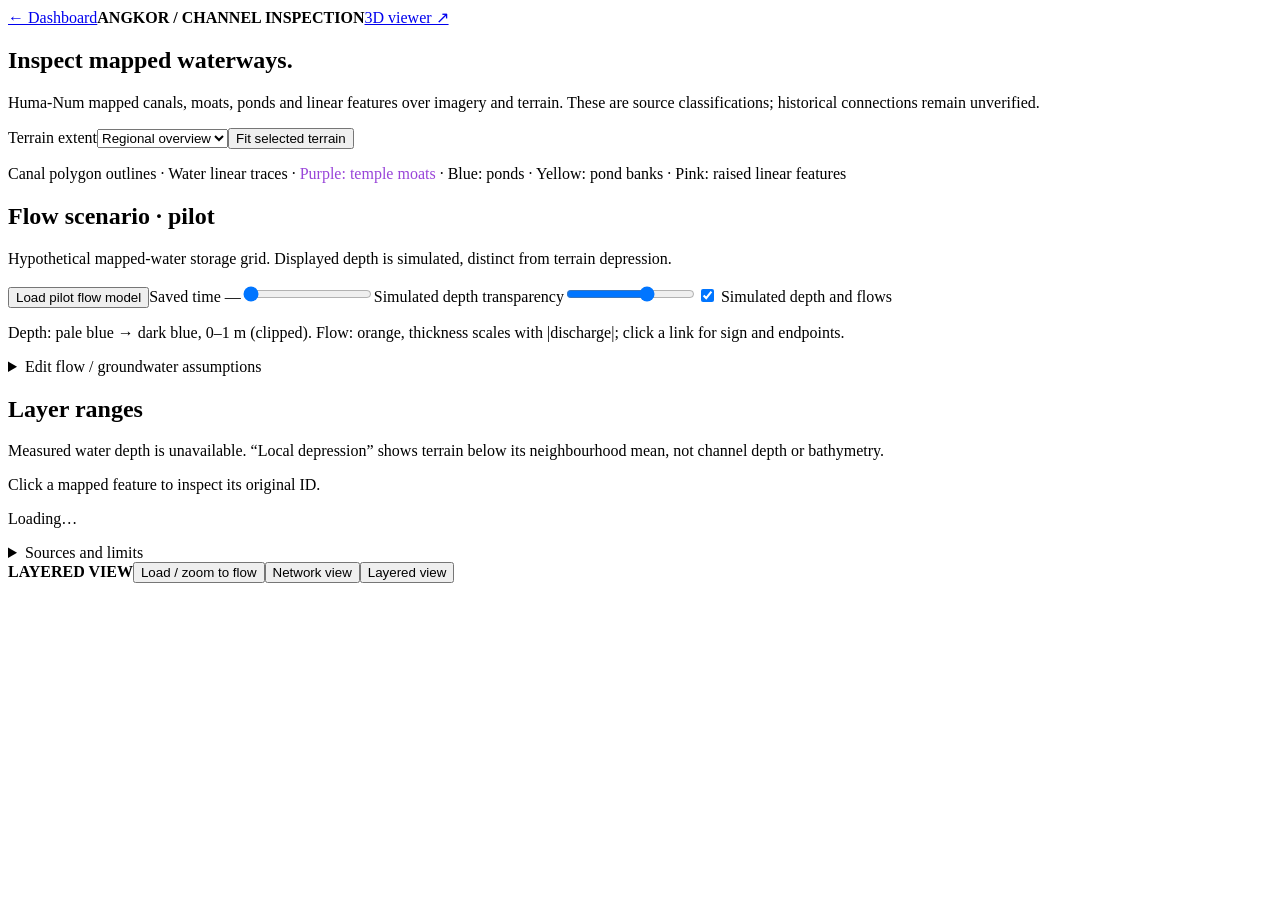
==== web/channel-inspector.html @ bc34ad65 "base flow model integrated" ====
<!doctype html><html lang="en"><head><meta charset="utf-8"><meta name="viewport" content="width=device-width,initial-scale=1"><title>Angkor · Channel inspection</title><link rel="stylesheet" href="/vendor/leaflet/leaflet.css"><link rel="stylesheet" href="/channel-inspector.css"><script src="/vendor/leaflet/leaflet.js" defer></script><script src="/channel-inspector.js" defer></script></head><body><header><a href="/">← Dashboard</a><strong>ANGKOR / CHANNEL INSPECTION</strong><a href="/model-view?terrain=topsar_detail">3D viewer ↗</a></header><main><aside><h1>Inspect mapped waterways.</h1><p>Huma-Num mapped canals, moats, ponds and linear features over imagery and terrain. These are source classifications; historical connections remain unverified.</p><label for="extent">Terrain extent</label><select id="extent"><option value="overview">Regional overview</option><option value="detail">0.5 m pilot detail</option></select><button id="fit">Fit selected terrain</button><p id="resolution"></p><section id="layers"></section><p><span class="swatch canal"></span> Canal polygon outlines · <span class="swatch water"></span> Water linear traces · <span style="color:#9945d9">Purple: temple moats</span> · Blue: ponds · Yellow: pond banks · Pink: raised linear features</p><section><h2>Flow scenario · pilot</h2><p>Hypothetical mapped-water storage grid. Displayed depth is simulated, distinct from terrain depression.</p><button id="load-flow">Load pilot flow model</button><label for="flow-time">Saved time <output id="flow-time-label">—</output></label><input id="flow-time" type="range" min="0" max="0" value="0"><label for="flow-alpha">Simulated depth transparency</label><input id="flow-alpha" type="range" min="0" max="100" value="65"><label><input type="checkbox" id="flow-visible" checked> Simulated depth and flows</label><p>Depth: pale blue → dark blue, 0–1 m (clipped). Flow: orange, thickness scales with |discharge|; click a link for sign and endpoints.</p><details><summary>Edit flow / groundwater assumptions</summary><p>Groundwater is optional. Porosity, specific yield, conductivity or intrinsic permeability, bed thickness and initial head are editable below. Defaults are illustrative, not local measurements.</p><textarea id="flow-config" aria-label="Flow and groundwater configuration" spellcheck="false" style="width:100%;height:360px;font:12px monospace"></textarea><button id="run-flow">Run edited scenario</button></details><pre id="flow-budget" style="white-space:pre-wrap;font-size:11px"></pre><p id="flow-status" role="status"></p></section><h2>Layer ranges</h2><p id="ranges"></p><p class="notice">Measured water depth is unavailable. “Local depression” shows terrain below its neighbourhood mean, not channel depth or bathymetry.</p><p id="selection">Click a mapped feature to inspect its original ID.</p><p id="status" role="status">Loading…</p><details><summary>Sources and limits</summary><p>Source: user-supplied Huma-Num QGIS project and 0.5 m DTM. Elevation metres are provisionally assumed; vertical datum and accuracy require confirmation. Colour ranges use percentile clipping, not data removal. Imagery dates vary; imagery and terrain may represent different dates.</p><p id="relief"></p><p>Private inspection derivatives only. Original survey files and Archaeoscape remain blocked from general asset serving. This local dashboard has no login; people who can reach this server can view these selected derivatives.</p><p>Imagery: Esri World Imagery. Source: Esri, Vantor, Earthstar Geographics, and the GIS User Community.</p></details></aside><div class="map-area"><div class="flow-tools"><strong id="view-label">LAYERED VIEW</strong><button id="focus-flow">Load / zoom to flow</button><button id="network-view">Network view</button><button id="layered-view">Layered view</button></div><div id="map" aria-label="Layered channel inspection map"></div></div></main></body></html>
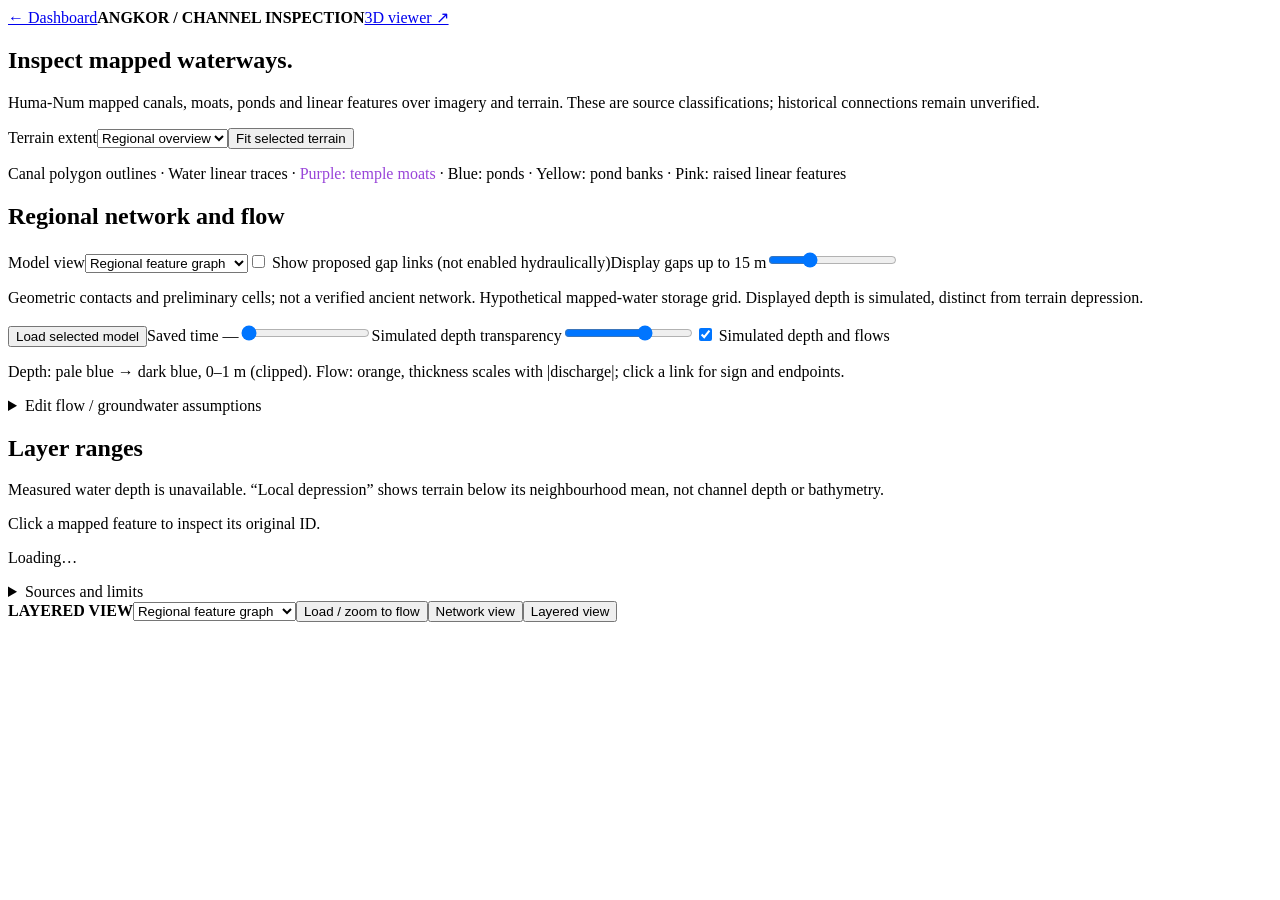
==== commit 5d845959: "bare bones flow network" ====
--- a/web/channel-inspector.html
+++ b/web/channel-inspector.html
@@ -1 +1 @@
-<!doctype html><html lang="en"><head><meta charset="utf-8"><meta name="viewport" content="width=device-width,initial-scale=1"><title>Angkor · Channel inspection</title><link rel="stylesheet" href="/vendor/leaflet/leaflet.css"><link rel="stylesheet" href="/channel-inspector.css"><script src="/vendor/leaflet/leaflet.js" defer></script><script src="/channel-inspector.js" defer></script></head><body><header><a href="/">← Dashboard</a><strong>ANGKOR / CHANNEL INSPECTION</strong><a href="/model-view?terrain=topsar_detail">3D viewer ↗</a></header><main><aside><h1>Inspect mapped waterways.</h1><p>Huma-Num mapped canals, moats, ponds and linear features over imagery and terrain. These are source classifications; historical connections remain unverified.</p><label for="extent">Terrain extent</label><select id="extent"><option value="overview">Regional overview</option><option value="detail">0.5 m pilot detail</option></select><button id="fit">Fit selected terrain</button><p id="resolution"></p><section id="layers"></section><p><span class="swatch canal"></span> Canal polygon outlines · <span class="swatch water"></span> Water linear traces · <span style="color:#9945d9">Purple: temple moats</span> · Blue: ponds · Yellow: pond banks · Pink: raised linear features</p><section><h2>Flow scenario · pilot</h2><p>Hypothetical mapped-water storage grid. Displayed depth is simulated, distinct from terrain depression.</p><button id="load-flow">Load pilot flow model</button><label for="flow-time">Saved time <output id="flow-time-label">—</output></label><input id="flow-time" type="range" min="0" max="0" value="0"><label for="flow-alpha">Simulated depth transparency</label><input id="flow-alpha" type="range" min="0" max="100" value="65"><label><input type="checkbox" id="flow-visible" checked> Simulated depth and flows</label><p>Depth: pale blue → dark blue, 0–1 m (clipped). Flow: orange, thickness scales with |discharge|; click a link for sign and endpoints.</p><details><summary>Edit flow / groundwater assumptions</summary><p>Groundwater is optional. Porosity, specific yield, conductivity or intrinsic permeability, bed thickness and initial head are editable below. Defaults are illustrative, not local measurements.</p><textarea id="flow-config" aria-label="Flow and groundwater configuration" spellcheck="false" style="width:100%;height:360px;font:12px monospace"></textarea><button id="run-flow">Run edited scenario</button></details><pre id="flow-budget" style="white-space:pre-wrap;font-size:11px"></pre><p id="flow-status" role="status"></p></section><h2>Layer ranges</h2><p id="ranges"></p><p class="notice">Measured water depth is unavailable. “Local depression” shows terrain below its neighbourhood mean, not channel depth or bathymetry.</p><p id="selection">Click a mapped feature to inspect its original ID.</p><p id="status" role="status">Loading…</p><details><summary>Sources and limits</summary><p>Source: user-supplied Huma-Num QGIS project and 0.5 m DTM. Elevation metres are provisionally assumed; vertical datum and accuracy require confirmation. Colour ranges use percentile clipping, not data removal. Imagery dates vary; imagery and terrain may represent different dates.</p><p id="relief"></p><p>Private inspection derivatives only. Original survey files and Archaeoscape remain blocked from general asset serving. This local dashboard has no login; people who can reach this server can view these selected derivatives.</p><p>Imagery: Esri World Imagery. Source: Esri, Vantor, Earthstar Geographics, and the GIS User Community.</p></details></aside><div class="map-area"><div class="flow-tools"><strong id="view-label">LAYERED VIEW</strong><button id="focus-flow">Load / zoom to flow</button><button id="network-view">Network view</button><button id="layered-view">Layered view</button></div><div id="map" aria-label="Layered channel inspection map"></div></div></main></body></html>
+<!doctype html><html lang="en"><head><meta charset="utf-8"><meta name="viewport" content="width=device-width,initial-scale=1"><title>Angkor · Channel inspection</title><link rel="stylesheet" href="/vendor/leaflet/leaflet.css"><link rel="stylesheet" href="/channel-inspector.css"><script src="/vendor/leaflet/leaflet.js" defer></script><script src="/channel-inspector.js" defer></script></head><body><header><a href="/">← Dashboard</a><strong>ANGKOR / CHANNEL INSPECTION</strong><a href="/model-view?terrain=topsar_detail">3D viewer ↗</a></header><main><aside><h1>Inspect mapped waterways.</h1><p>Huma-Num mapped canals, moats, ponds and linear features over imagery and terrain. These are source classifications; historical connections remain unverified.</p><label for="extent">Terrain extent</label><select id="extent"><option value="overview">Regional overview</option><option value="detail">0.5 m pilot detail</option></select><button id="fit">Fit selected terrain</button><p id="resolution"></p><section id="layers"></section><p><span class="swatch canal"></span> Canal polygon outlines · <span class="swatch water"></span> Water linear traces · <span style="color:#9945d9">Purple: temple moats</span> · Blue: ponds · Yellow: pond banks · Pink: raised linear features</p><section><h2>Regional network and flow</h2><label for="model-scope">Model view</label><select id="model-scope"><option value="features">Regional feature graph</option><option value="regional">Regional hydraulic cells</option><option value="pilot">Original 256 m pilot</option></select><label><input type="checkbox" id="show-proposals"> Show proposed gap links (not enabled hydraulically)</label><label for="gap-distance">Display gaps up to <output id="gap-label">15 m</output></label><input id="gap-distance" type="range" min="0" max="50" value="15"><p id="graph-stats"></p><p>Geometric contacts and preliminary cells; not a verified ancient network. Hypothetical mapped-water storage grid. Displayed depth is simulated, distinct from terrain depression.</p><button id="load-flow">Load selected model</button><label for="flow-time">Saved time <output id="flow-time-label">—</output></label><input id="flow-time" type="range" min="0" max="0" value="0"><label for="flow-alpha">Simulated depth transparency</label><input id="flow-alpha" type="range" min="0" max="100" value="65"><label><input type="checkbox" id="flow-visible" checked> Simulated depth and flows</label><p>Depth: pale blue → dark blue, 0–1 m (clipped). Flow: orange, thickness scales with |discharge|; click a link for sign and endpoints.</p><details><summary>Edit flow / groundwater assumptions</summary><p>Groundwater is optional. Porosity, specific yield, conductivity or intrinsic permeability, bed thickness and initial head are editable below. Defaults are illustrative, not local measurements.</p><textarea id="flow-config" aria-label="Flow and groundwater configuration" spellcheck="false" style="width:100%;height:360px;font:12px monospace"></textarea><button id="run-flow">Run edited scenario</button></details><pre id="flow-budget" style="white-space:pre-wrap;font-size:11px"></pre><p id="flow-status" role="status"></p></section><h2>Layer ranges</h2><p id="ranges"></p><p class="notice">Measured water depth is unavailable. “Local depression” shows terrain below its neighbourhood mean, not channel depth or bathymetry.</p><p id="selection">Click a mapped feature to inspect its original ID.</p><p id="status" role="status">Loading…</p><details><summary>Sources and limits</summary><p>Source: user-supplied Huma-Num QGIS project and 0.5 m DTM. Elevation metres are provisionally assumed; vertical datum and accuracy require confirmation. Colour ranges use percentile clipping, not data removal. Imagery dates vary; imagery and terrain may represent different dates.</p><p id="relief"></p><p>Private inspection derivatives only. Original survey files and Archaeoscape remain blocked from general asset serving. This local dashboard has no login; people who can reach this server can view these selected derivatives.</p><p>Imagery: Esri World Imagery. Source: Esri, Vantor, Earthstar Geographics, and the GIS User Community.</p></details></aside><div class="map-area"><div class="flow-tools"><strong id="view-label">LAYERED VIEW</strong><select id="quick-model-scope" aria-label="Select network or hydraulic model"><option value="features">Regional feature graph</option><option value="regional">Regional hydraulic cells</option><option value="pilot">Original pilot</option></select><button id="focus-flow">Load / zoom to flow</button><button id="network-view">Network view</button><button id="layered-view">Layered view</button></div><div id="map" aria-label="Layered channel inspection map"></div></div></main></body></html>
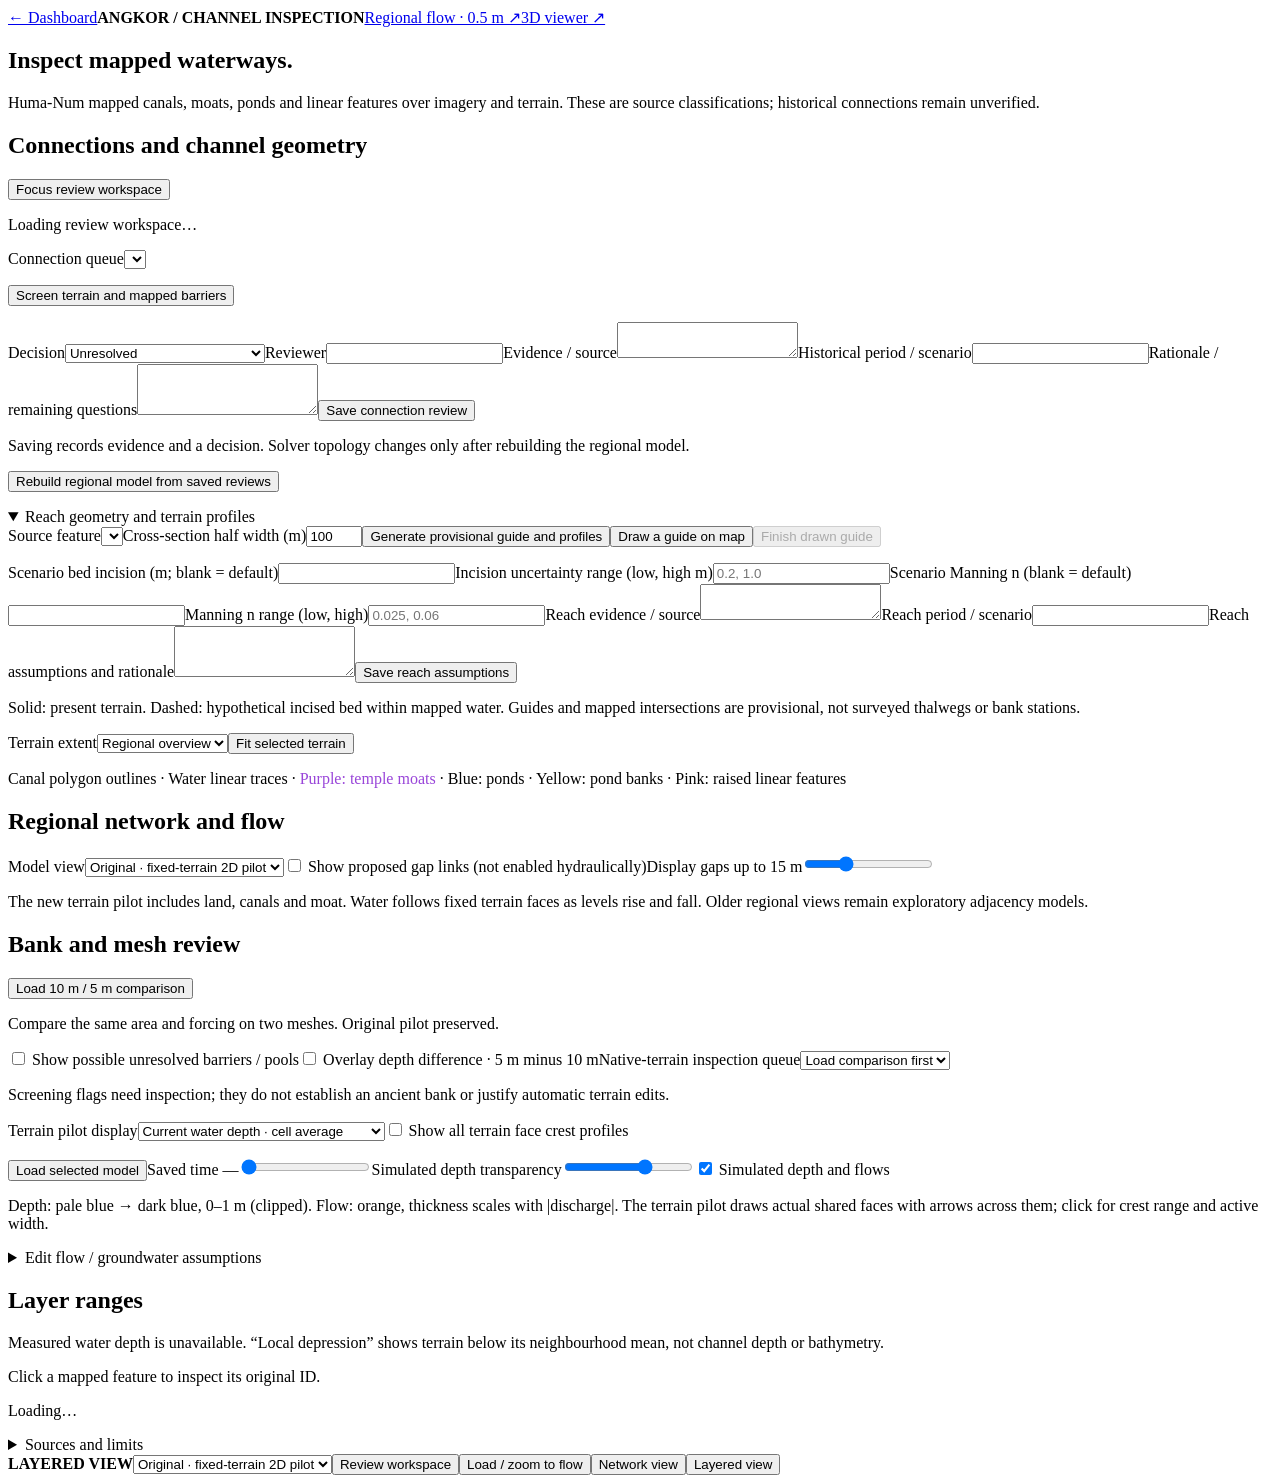
==== commit a2a6d7a3: "fixed terrain 2d pilot" ====
--- a/web/channel-inspector.html
+++ b/web/channel-inspector.html
@@ -1 +1 @@
-<!doctype html><html lang="en"><head><meta charset="utf-8"><meta name="viewport" content="width=device-width,initial-scale=1"><title>Angkor · Channel inspection</title><link rel="stylesheet" href="/vendor/leaflet/leaflet.css"><link rel="stylesheet" href="/channel-inspector.css"><script src="/vendor/leaflet/leaflet.js" defer></script><script src="/channel-inspector.js" defer></script></head><body><header><a href="/">← Dashboard</a><strong>ANGKOR / CHANNEL INSPECTION</strong><a href="/model-view?terrain=topsar_detail">3D viewer ↗</a></header><main><aside><h1>Inspect mapped waterways.</h1><p>Huma-Num mapped canals, moats, ponds and linear features over imagery and terrain. These are source classifications; historical connections remain unverified.</p><label for="extent">Terrain extent</label><select id="extent"><option value="overview">Regional overview</option><option value="detail">0.5 m pilot detail</option></select><button id="fit">Fit selected terrain</button><p id="resolution"></p><section id="layers"></section><p><span class="swatch canal"></span> Canal polygon outlines · <span class="swatch water"></span> Water linear traces · <span style="color:#9945d9">Purple: temple moats</span> · Blue: ponds · Yellow: pond banks · Pink: raised linear features</p><section><h2>Regional network and flow</h2><label for="model-scope">Model view</label><select id="model-scope"><option value="features">Regional feature graph</option><option value="regional">Regional hydraulic cells</option><option value="pilot">Original 256 m pilot</option></select><label><input type="checkbox" id="show-proposals"> Show proposed gap links (not enabled hydraulically)</label><label for="gap-distance">Display gaps up to <output id="gap-label">15 m</output></label><input id="gap-distance" type="range" min="0" max="50" value="15"><p id="graph-stats"></p><p>Geometric contacts and preliminary cells; not a verified ancient network. Hypothetical mapped-water storage grid. Displayed depth is simulated, distinct from terrain depression.</p><button id="load-flow">Load selected model</button><label for="flow-time">Saved time <output id="flow-time-label">—</output></label><input id="flow-time" type="range" min="0" max="0" value="0"><label for="flow-alpha">Simulated depth transparency</label><input id="flow-alpha" type="range" min="0" max="100" value="65"><label><input type="checkbox" id="flow-visible" checked> Simulated depth and flows</label><p>Depth: pale blue → dark blue, 0–1 m (clipped). Flow: orange, thickness scales with |discharge|; click a link for sign and endpoints.</p><details><summary>Edit flow / groundwater assumptions</summary><p>Groundwater is optional. Porosity, specific yield, conductivity or intrinsic permeability, bed thickness and initial head are editable below. Defaults are illustrative, not local measurements.</p><textarea id="flow-config" aria-label="Flow and groundwater configuration" spellcheck="false" style="width:100%;height:360px;font:12px monospace"></textarea><button id="run-flow">Run edited scenario</button></details><pre id="flow-budget" style="white-space:pre-wrap;font-size:11px"></pre><p id="flow-status" role="status"></p></section><h2>Layer ranges</h2><p id="ranges"></p><p class="notice">Measured water depth is unavailable. “Local depression” shows terrain below its neighbourhood mean, not channel depth or bathymetry.</p><p id="selection">Click a mapped feature to inspect its original ID.</p><p id="status" role="status">Loading…</p><details><summary>Sources and limits</summary><p>Source: user-supplied Huma-Num QGIS project and 0.5 m DTM. Elevation metres are provisionally assumed; vertical datum and accuracy require confirmation. Colour ranges use percentile clipping, not data removal. Imagery dates vary; imagery and terrain may represent different dates.</p><p id="relief"></p><p>Private inspection derivatives only. Original survey files and Archaeoscape remain blocked from general asset serving. This local dashboard has no login; people who can reach this server can view these selected derivatives.</p><p>Imagery: Esri World Imagery. Source: Esri, Vantor, Earthstar Geographics, and the GIS User Community.</p></details></aside><div class="map-area"><div class="flow-tools"><strong id="view-label">LAYERED VIEW</strong><select id="quick-model-scope" aria-label="Select network or hydraulic model"><option value="features">Regional feature graph</option><option value="regional">Regional hydraulic cells</option><option value="pilot">Original pilot</option></select><button id="focus-flow">Load / zoom to flow</button><button id="network-view">Network view</button><button id="layered-view">Layered view</button></div><div id="map" aria-label="Layered channel inspection map"></div></div></main></body></html>
+<!doctype html><html lang="en"><head><meta charset="utf-8"><meta name="viewport" content="width=device-width,initial-scale=1"><title>Angkor · Channel inspection</title><link rel="stylesheet" href="/vendor/leaflet/leaflet.css"><link rel="stylesheet" href="/channel-inspector.css"><script src="/vendor/leaflet/leaflet.js" defer></script><script src="/channel-inspector.js" defer></script><script src="/channel-review.js" defer></script><script src="/terrain-review.js" defer></script></head><body><header><a href="/">← Dashboard</a><strong>ANGKOR / CHANNEL INSPECTION</strong><a href="/regional-terrain">Regional flow · 0.5 m ↗</a><a href="/model-view?terrain=topsar_detail">3D viewer ↗</a></header><main><aside><h1>Inspect mapped waterways.</h1><p>Huma-Num mapped canals, moats, ponds and linear features over imagery and terrain. These are source classifications; historical connections remain unverified.</p><section id="review-panel"><h2>Connections and channel geometry</h2><button id="review-workspace">Focus review workspace</button><p id="review-workspace-status">Loading review workspace…</p><label for="review-link">Connection queue</label><select id="review-link"></select><p id="review-link-info"></p><button id="screen-link">Screen terrain and mapped barriers</button><p id="link-screen-status"></p><label for="review-decision">Decision</label><select id="review-decision"><option value="unresolved">Unresolved</option><option value="accepted">Accepted scenario connection</option><option value="rejected">Rejected</option></select><label for="reviewer">Reviewer</label><input id="reviewer" type="text" maxlength="200"><label for="review-evidence">Evidence / source</label><textarea id="review-evidence" rows="2" maxlength="4000"></textarea><label for="review-period">Historical period / scenario</label><input id="review-period" maxlength="200"><label for="review-notes">Rationale / remaining questions</label><textarea id="review-notes" rows="3" maxlength="4000"></textarea><button id="save-link-review">Save connection review</button><p class="notice">Saving records evidence and a decision. Solver topology changes only after rebuilding the regional model.</p><button id="rebuild-reviewed">Rebuild regional model from saved reviews</button><p id="review-save-status" role="status"></p><details open><summary>Reach geometry and terrain profiles</summary><label for="review-feature">Source feature</label><select id="review-feature"></select><label for="profile-width">Cross-section half width (m)</label><input id="profile-width" type="number" min="5" max="500" value="100"><button id="profile-auto">Generate provisional guide and profiles</button><button id="profile-draw">Draw a guide on map</button><button id="profile-finish" disabled>Finish drawn guide</button><p id="profile-status" role="status"></p><div id="profile-plots"></div><label for="reach-incision">Scenario bed incision (m; blank = default)</label><input id="reach-incision" type="number" min="0" step="0.05"><label for="reach-incision-range">Incision uncertainty range (low, high m)</label><input id="reach-incision-range" placeholder="0.2, 1.0"><label for="reach-roughness">Scenario Manning n (blank = default)</label><input id="reach-roughness" type="number" min="0.001" step="0.005"><label for="reach-roughness-range">Manning n range (low, high)</label><input id="reach-roughness-range" placeholder="0.025, 0.06"><label for="reach-evidence">Reach evidence / source</label><textarea id="reach-evidence" rows="2" maxlength="4000"></textarea><label for="reach-period">Reach period / scenario</label><input id="reach-period" maxlength="200"><label for="reach-notes">Reach assumptions and rationale</label><textarea id="reach-notes" rows="3" maxlength="4000"></textarea><button id="save-feature-review">Save reach assumptions</button><p>Solid: present terrain. Dashed: hypothetical incised bed within mapped water. Guides and mapped intersections are provisional, not surveyed thalwegs or bank stations.</p></details></section><label for="extent">Terrain extent</label><select id="extent"><option value="overview">Regional overview</option><option value="detail">0.5 m pilot detail</option></select><button id="fit">Fit selected terrain</button><p id="resolution"></p><section id="layers"></section><p><span class="swatch canal"></span> Canal polygon outlines · <span class="swatch water"></span> Water linear traces · <span style="color:#9945d9">Purple: temple moats</span> · Blue: ponds · Yellow: pond banks · Pink: raised linear features</p><section><h2>Regional network and flow</h2><label for="model-scope">Model view</label><select id="model-scope"><option value="terrain" selected>Original · fixed-terrain 2D pilot</option><option value="terrain10">Study · matched 10 m pilot</option><option value="terrain5">Study · refined 5 m pilot</option><option value="features">Regional feature graph</option><option value="regional">Regional hydraulic cells</option><option value="pilot">Original 256 m pilot</option></select><label><input type="checkbox" id="show-proposals"> Show proposed gap links (not enabled hydraulically)</label><label for="gap-distance">Display gaps up to <output id="gap-label">15 m</output></label><input id="gap-distance" type="range" min="0" max="50" value="15"><p id="graph-stats"></p><p>The new terrain pilot includes land, canals and moat. Water follows fixed terrain faces as levels rise and fall. Older regional views remain exploratory adjacency models.</p><section id="terrain-review-panel"><h2>Bank and mesh review</h2><button id="load-terrain-study">Load 10 m / 5 m comparison</button><p id="terrain-study-status">Compare the same area and forcing on two meshes. Original pilot preserved.</p><div id="terrain-study-summary"></div><label><input id="terrain-review-flags" type="checkbox"> Show possible unresolved barriers / pools</label><label><input id="terrain-review-difference" type="checkbox"> Overlay depth difference · 5 m minus 10 m</label><label for="terrain-review-cell">Native-terrain inspection queue</label><select id="terrain-review-cell"><option>Load comparison first</option></select><p id="terrain-review-detail"></p><div id="terrain-review-profile"></div><div id="terrain-review-gauge"></div><p>Screening flags need inspection; they do not establish an ancient bank or justify automatic terrain edits.</p></section><label for="terrain-metric">Terrain pilot display</label><select id="terrain-metric"><option value="depth">Current water depth · cell average</option><option value="stage">Water surface elevation</option><option value="tracer">Conservative unit tracer concentration</option><option value="maximum">Maximum water depth over run</option></select><label><input type="checkbox" id="terrain-faces"> Show all terrain face crest profiles</label><p id="terrain-legend"></p><button id="load-flow">Load selected model</button><label for="flow-time">Saved time <output id="flow-time-label">—</output></label><input id="flow-time" type="range" min="0" max="0" value="0"><label for="flow-alpha">Simulated depth transparency</label><input id="flow-alpha" type="range" min="0" max="100" value="65"><label><input type="checkbox" id="flow-visible" checked> Simulated depth and flows</label><p>Depth: pale blue → dark blue, 0–1 m (clipped). Flow: orange, thickness scales with |discharge|. The terrain pilot draws actual shared faces with arrows across them; click for crest range and active width.</p><details><summary>Edit flow / groundwater assumptions</summary><p>Groundwater is optional. Porosity, specific yield, conductivity or intrinsic permeability, bed thickness and initial head are editable below. Defaults are illustrative, not local measurements.</p><textarea id="flow-config" aria-label="Flow and groundwater configuration" spellcheck="false" style="width:100%;height:360px;font:12px monospace"></textarea><button id="run-flow">Run edited scenario</button></details><pre id="flow-budget" style="white-space:pre-wrap;font-size:11px"></pre><p id="flow-status" role="status"></p></section><h2>Layer ranges</h2><p id="ranges"></p><p class="notice">Measured water depth is unavailable. “Local depression” shows terrain below its neighbourhood mean, not channel depth or bathymetry.</p><p id="selection">Click a mapped feature to inspect its original ID.</p><p id="status" role="status">Loading…</p><details><summary>Sources and limits</summary><p>Source: user-supplied Huma-Num QGIS project and 0.5 m DTM. Elevation metres are provisionally assumed; vertical datum and accuracy require confirmation. Colour ranges use percentile clipping, not data removal. Imagery dates vary; imagery and terrain may represent different dates.</p><p id="relief"></p><p>Private inspection derivatives only. Original survey files and Archaeoscape remain blocked from general asset serving. This local dashboard has no login; people who can reach this server can view these selected derivatives.</p><p>Imagery: Esri World Imagery. Source: Esri, Vantor, Earthstar Geographics, and the GIS User Community.</p></details></aside><div class="map-area"><div class="flow-tools"><strong id="view-label">LAYERED VIEW</strong><select id="quick-model-scope" aria-label="Select network or hydraulic model"><option value="terrain" selected>Original · fixed-terrain 2D pilot</option><option value="terrain10">Study · matched 10 m pilot</option><option value="terrain5">Study · refined 5 m pilot</option><option value="features">Regional feature graph</option><option value="regional">Regional hydraulic cells</option><option value="pilot">Original pilot</option></select><button id="review-shortcut">Review workspace</button><button id="focus-flow">Load / zoom to flow</button><button id="network-view">Network view</button><button id="layered-view">Layered view</button></div><div id="map" aria-label="Layered channel inspection map"></div></div></main></body></html>
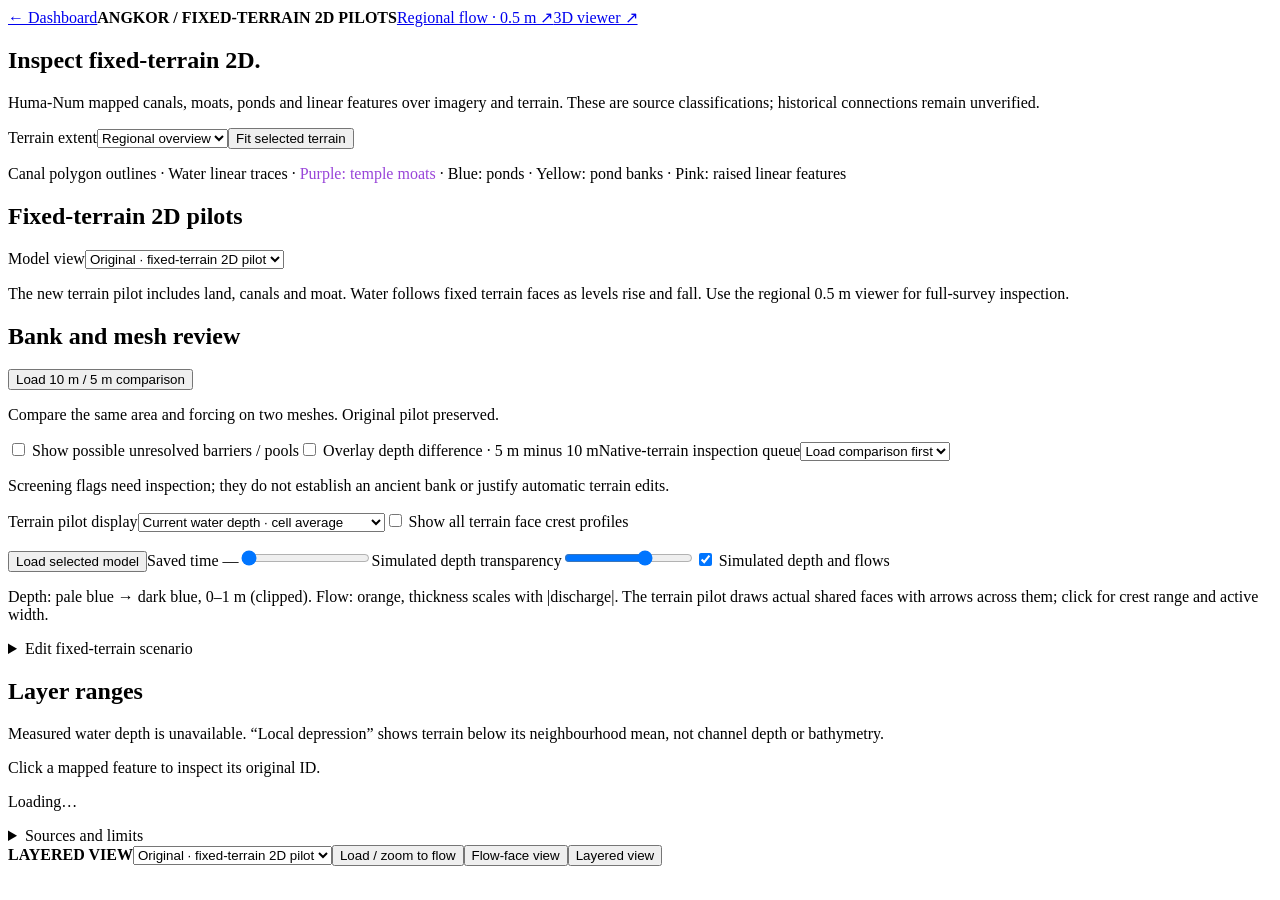
==== commit aaca3aab: "GPU implementtion" ====
--- a/web/channel-inspector.html
+++ b/web/channel-inspector.html
@@ -1 +1 @@
-<!doctype html><html lang="en"><head><meta charset="utf-8"><meta name="viewport" content="width=device-width,initial-scale=1"><title>Angkor · Channel inspection</title><link rel="stylesheet" href="/vendor/leaflet/leaflet.css"><link rel="stylesheet" href="/channel-inspector.css"><script src="/vendor/leaflet/leaflet.js" defer></script><script src="/channel-inspector.js" defer></script><script src="/channel-review.js" defer></script><script src="/terrain-review.js" defer></script></head><body><header><a href="/">← Dashboard</a><strong>ANGKOR / CHANNEL INSPECTION</strong><a href="/regional-terrain">Regional flow · 0.5 m ↗</a><a href="/model-view?terrain=topsar_detail">3D viewer ↗</a></header><main><aside><h1>Inspect mapped waterways.</h1><p>Huma-Num mapped canals, moats, ponds and linear features over imagery and terrain. These are source classifications; historical connections remain unverified.</p><section id="review-panel"><h2>Connections and channel geometry</h2><button id="review-workspace">Focus review workspace</button><p id="review-workspace-status">Loading review workspace…</p><label for="review-link">Connection queue</label><select id="review-link"></select><p id="review-link-info"></p><button id="screen-link">Screen terrain and mapped barriers</button><p id="link-screen-status"></p><label for="review-decision">Decision</label><select id="review-decision"><option value="unresolved">Unresolved</option><option value="accepted">Accepted scenario connection</option><option value="rejected">Rejected</option></select><label for="reviewer">Reviewer</label><input id="reviewer" type="text" maxlength="200"><label for="review-evidence">Evidence / source</label><textarea id="review-evidence" rows="2" maxlength="4000"></textarea><label for="review-period">Historical period / scenario</label><input id="review-period" maxlength="200"><label for="review-notes">Rationale / remaining questions</label><textarea id="review-notes" rows="3" maxlength="4000"></textarea><button id="save-link-review">Save connection review</button><p class="notice">Saving records evidence and a decision. Solver topology changes only after rebuilding the regional model.</p><button id="rebuild-reviewed">Rebuild regional model from saved reviews</button><p id="review-save-status" role="status"></p><details open><summary>Reach geometry and terrain profiles</summary><label for="review-feature">Source feature</label><select id="review-feature"></select><label for="profile-width">Cross-section half width (m)</label><input id="profile-width" type="number" min="5" max="500" value="100"><button id="profile-auto">Generate provisional guide and profiles</button><button id="profile-draw">Draw a guide on map</button><button id="profile-finish" disabled>Finish drawn guide</button><p id="profile-status" role="status"></p><div id="profile-plots"></div><label for="reach-incision">Scenario bed incision (m; blank = default)</label><input id="reach-incision" type="number" min="0" step="0.05"><label for="reach-incision-range">Incision uncertainty range (low, high m)</label><input id="reach-incision-range" placeholder="0.2, 1.0"><label for="reach-roughness">Scenario Manning n (blank = default)</label><input id="reach-roughness" type="number" min="0.001" step="0.005"><label for="reach-roughness-range">Manning n range (low, high)</label><input id="reach-roughness-range" placeholder="0.025, 0.06"><label for="reach-evidence">Reach evidence / source</label><textarea id="reach-evidence" rows="2" maxlength="4000"></textarea><label for="reach-period">Reach period / scenario</label><input id="reach-period" maxlength="200"><label for="reach-notes">Reach assumptions and rationale</label><textarea id="reach-notes" rows="3" maxlength="4000"></textarea><button id="save-feature-review">Save reach assumptions</button><p>Solid: present terrain. Dashed: hypothetical incised bed within mapped water. Guides and mapped intersections are provisional, not surveyed thalwegs or bank stations.</p></details></section><label for="extent">Terrain extent</label><select id="extent"><option value="overview">Regional overview</option><option value="detail">0.5 m pilot detail</option></select><button id="fit">Fit selected terrain</button><p id="resolution"></p><section id="layers"></section><p><span class="swatch canal"></span> Canal polygon outlines · <span class="swatch water"></span> Water linear traces · <span style="color:#9945d9">Purple: temple moats</span> · Blue: ponds · Yellow: pond banks · Pink: raised linear features</p><section><h2>Regional network and flow</h2><label for="model-scope">Model view</label><select id="model-scope"><option value="terrain" selected>Original · fixed-terrain 2D pilot</option><option value="terrain10">Study · matched 10 m pilot</option><option value="terrain5">Study · refined 5 m pilot</option><option value="features">Regional feature graph</option><option value="regional">Regional hydraulic cells</option><option value="pilot">Original 256 m pilot</option></select><label><input type="checkbox" id="show-proposals"> Show proposed gap links (not enabled hydraulically)</label><label for="gap-distance">Display gaps up to <output id="gap-label">15 m</output></label><input id="gap-distance" type="range" min="0" max="50" value="15"><p id="graph-stats"></p><p>The new terrain pilot includes land, canals and moat. Water follows fixed terrain faces as levels rise and fall. Older regional views remain exploratory adjacency models.</p><section id="terrain-review-panel"><h2>Bank and mesh review</h2><button id="load-terrain-study">Load 10 m / 5 m comparison</button><p id="terrain-study-status">Compare the same area and forcing on two meshes. Original pilot preserved.</p><div id="terrain-study-summary"></div><label><input id="terrain-review-flags" type="checkbox"> Show possible unresolved barriers / pools</label><label><input id="terrain-review-difference" type="checkbox"> Overlay depth difference · 5 m minus 10 m</label><label for="terrain-review-cell">Native-terrain inspection queue</label><select id="terrain-review-cell"><option>Load comparison first</option></select><p id="terrain-review-detail"></p><div id="terrain-review-profile"></div><div id="terrain-review-gauge"></div><p>Screening flags need inspection; they do not establish an ancient bank or justify automatic terrain edits.</p></section><label for="terrain-metric">Terrain pilot display</label><select id="terrain-metric"><option value="depth">Current water depth · cell average</option><option value="stage">Water surface elevation</option><option value="tracer">Conservative unit tracer concentration</option><option value="maximum">Maximum water depth over run</option></select><label><input type="checkbox" id="terrain-faces"> Show all terrain face crest profiles</label><p id="terrain-legend"></p><button id="load-flow">Load selected model</button><label for="flow-time">Saved time <output id="flow-time-label">—</output></label><input id="flow-time" type="range" min="0" max="0" value="0"><label for="flow-alpha">Simulated depth transparency</label><input id="flow-alpha" type="range" min="0" max="100" value="65"><label><input type="checkbox" id="flow-visible" checked> Simulated depth and flows</label><p>Depth: pale blue → dark blue, 0–1 m (clipped). Flow: orange, thickness scales with |discharge|. The terrain pilot draws actual shared faces with arrows across them; click for crest range and active width.</p><details><summary>Edit flow / groundwater assumptions</summary><p>Groundwater is optional. Porosity, specific yield, conductivity or intrinsic permeability, bed thickness and initial head are editable below. Defaults are illustrative, not local measurements.</p><textarea id="flow-config" aria-label="Flow and groundwater configuration" spellcheck="false" style="width:100%;height:360px;font:12px monospace"></textarea><button id="run-flow">Run edited scenario</button></details><pre id="flow-budget" style="white-space:pre-wrap;font-size:11px"></pre><p id="flow-status" role="status"></p></section><h2>Layer ranges</h2><p id="ranges"></p><p class="notice">Measured water depth is unavailable. “Local depression” shows terrain below its neighbourhood mean, not channel depth or bathymetry.</p><p id="selection">Click a mapped feature to inspect its original ID.</p><p id="status" role="status">Loading…</p><details><summary>Sources and limits</summary><p>Source: user-supplied Huma-Num QGIS project and 0.5 m DTM. Elevation metres are provisionally assumed; vertical datum and accuracy require confirmation. Colour ranges use percentile clipping, not data removal. Imagery dates vary; imagery and terrain may represent different dates.</p><p id="relief"></p><p>Private inspection derivatives only. Original survey files and Archaeoscape remain blocked from general asset serving. This local dashboard has no login; people who can reach this server can view these selected derivatives.</p><p>Imagery: Esri World Imagery. Source: Esri, Vantor, Earthstar Geographics, and the GIS User Community.</p></details></aside><div class="map-area"><div class="flow-tools"><strong id="view-label">LAYERED VIEW</strong><select id="quick-model-scope" aria-label="Select network or hydraulic model"><option value="terrain" selected>Original · fixed-terrain 2D pilot</option><option value="terrain10">Study · matched 10 m pilot</option><option value="terrain5">Study · refined 5 m pilot</option><option value="features">Regional feature graph</option><option value="regional">Regional hydraulic cells</option><option value="pilot">Original pilot</option></select><button id="review-shortcut">Review workspace</button><button id="focus-flow">Load / zoom to flow</button><button id="network-view">Network view</button><button id="layered-view">Layered view</button></div><div id="map" aria-label="Layered channel inspection map"></div></div></main></body></html>
+<!doctype html><html lang="en"><head><meta charset="utf-8"><meta name="viewport" content="width=device-width,initial-scale=1"><title>Angkor · Fixed-terrain 2D pilots</title><link rel="stylesheet" href="/vendor/leaflet/leaflet.css"><link rel="stylesheet" href="/channel-inspector.css"><script src="/vendor/leaflet/leaflet.js" defer></script><script src="/channel-inspector.js" defer></script><script src="/terrain-review.js" defer></script></head><body><header><a href="/">← Dashboard</a><strong>ANGKOR / FIXED-TERRAIN 2D PILOTS</strong><a href="/regional-terrain">Regional flow · 0.5 m ↗</a><a href="/model-view?terrain=topsar_detail">3D viewer ↗</a></header><main><aside><h1>Inspect fixed-terrain 2D.</h1><p>Huma-Num mapped canals, moats, ponds and linear features over imagery and terrain. These are source classifications; historical connections remain unverified.</p><label for="extent">Terrain extent</label><select id="extent"><option value="overview">Regional overview</option><option value="detail">0.5 m pilot detail</option></select><button id="fit">Fit selected terrain</button><p id="resolution"></p><section id="layers"></section><p><span class="swatch canal"></span> Canal polygon outlines · <span class="swatch water"></span> Water linear traces · <span style="color:#9945d9">Purple: temple moats</span> · Blue: ponds · Yellow: pond banks · Pink: raised linear features</p><section><h2>Fixed-terrain 2D pilots</h2><label for="model-scope">Model view</label><select id="model-scope"><option value="terrain" selected>Original · fixed-terrain 2D pilot</option><option value="terrain10">Study · matched 10 m pilot</option><option value="terrain5">Study · refined 5 m pilot</option></select><p id="graph-stats"></p><p>The new terrain pilot includes land, canals and moat. Water follows fixed terrain faces as levels rise and fall. Use the regional 0.5 m viewer for full-survey inspection.</p><section id="terrain-review-panel"><h2>Bank and mesh review</h2><button id="load-terrain-study">Load 10 m / 5 m comparison</button><p id="terrain-study-status">Compare the same area and forcing on two meshes. Original pilot preserved.</p><div id="terrain-study-summary"></div><label><input id="terrain-review-flags" type="checkbox"> Show possible unresolved barriers / pools</label><label><input id="terrain-review-difference" type="checkbox"> Overlay depth difference · 5 m minus 10 m</label><label for="terrain-review-cell">Native-terrain inspection queue</label><select id="terrain-review-cell"><option>Load comparison first</option></select><p id="terrain-review-detail"></p><div id="terrain-review-profile"></div><div id="terrain-review-gauge"></div><p>Screening flags need inspection; they do not establish an ancient bank or justify automatic terrain edits.</p></section><label for="terrain-metric">Terrain pilot display</label><select id="terrain-metric"><option value="depth">Current water depth · cell average</option><option value="stage">Water surface elevation</option><option value="tracer">Conservative unit tracer concentration</option><option value="maximum">Maximum water depth over run</option></select><label><input type="checkbox" id="terrain-faces"> Show all terrain face crest profiles</label><p id="terrain-legend"></p><button id="load-flow">Load selected model</button><label for="flow-time">Saved time <output id="flow-time-label">—</output></label><input id="flow-time" type="range" min="0" max="0" value="0"><label for="flow-alpha">Simulated depth transparency</label><input id="flow-alpha" type="range" min="0" max="100" value="65"><label><input type="checkbox" id="flow-visible" checked> Simulated depth and flows</label><p>Depth: pale blue → dark blue, 0–1 m (clipped). Flow: orange, thickness scales with |discharge|. The terrain pilot draws actual shared faces with arrows across them; click for crest range and active width.</p><details><summary>Edit fixed-terrain scenario</summary><p>Edit initial water levels, boundary hydrograph, Manning roughness, rainfall and infiltration. Optional fixed-head groundwater exchange uses conductance and head; it is not a regional aquifer model. Values remain hypothetical.</p><textarea id="flow-config" aria-label="Fixed-terrain scenario configuration" spellcheck="false" style="width:100%;height:360px;font:12px monospace"></textarea><button id="run-flow">Run edited scenario</button></details><pre id="flow-budget" style="white-space:pre-wrap;font-size:11px"></pre><p id="flow-status" role="status"></p></section><h2>Layer ranges</h2><p id="ranges"></p><p class="notice">Measured water depth is unavailable. “Local depression” shows terrain below its neighbourhood mean, not channel depth or bathymetry.</p><p id="selection">Click a mapped feature to inspect its original ID.</p><p id="status" role="status">Loading…</p><details><summary>Sources and limits</summary><p>Source: user-supplied Huma-Num QGIS project and 0.5 m DTM. Elevation metres are provisionally assumed; vertical datum and accuracy require confirmation. Colour ranges use percentile clipping, not data removal. Imagery dates vary; imagery and terrain may represent different dates.</p><p id="relief"></p><p>Private inspection derivatives only. Original survey files and Archaeoscape remain blocked from general asset serving. This local dashboard has no login; people who can reach this server can view these selected derivatives.</p><p>Imagery: Esri World Imagery. Source: Esri, Vantor, Earthstar Geographics, and the GIS User Community.</p></details></aside><div class="map-area"><div class="flow-tools"><strong id="view-label">LAYERED VIEW</strong><select id="quick-model-scope" aria-label="Select fixed-terrain 2D pilot"><option value="terrain" selected>Original · fixed-terrain 2D pilot</option><option value="terrain10">Study · matched 10 m pilot</option><option value="terrain5">Study · refined 5 m pilot</option></select><button id="focus-flow">Load / zoom to flow</button><button id="network-view">Flow-face view</button><button id="layered-view">Layered view</button></div><div id="map" aria-label="Layered channel inspection map"></div></div></main></body></html>
